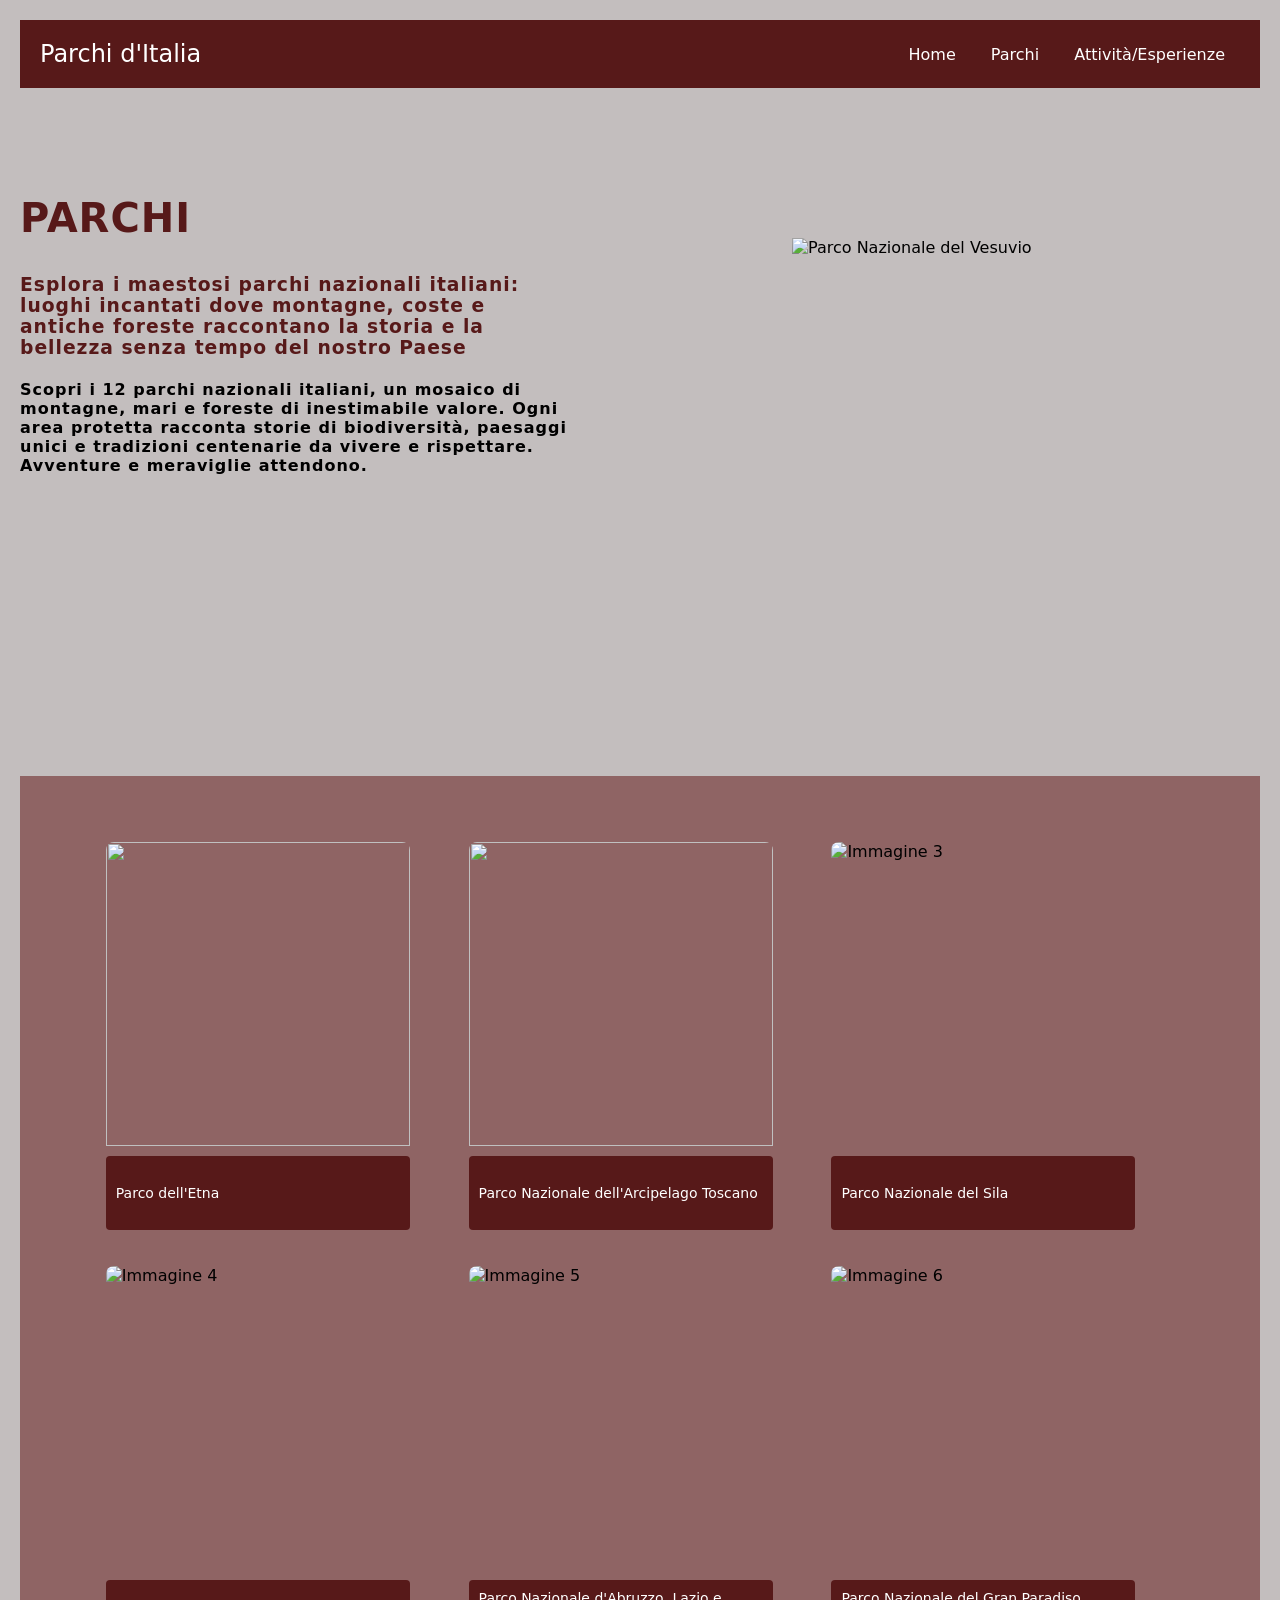
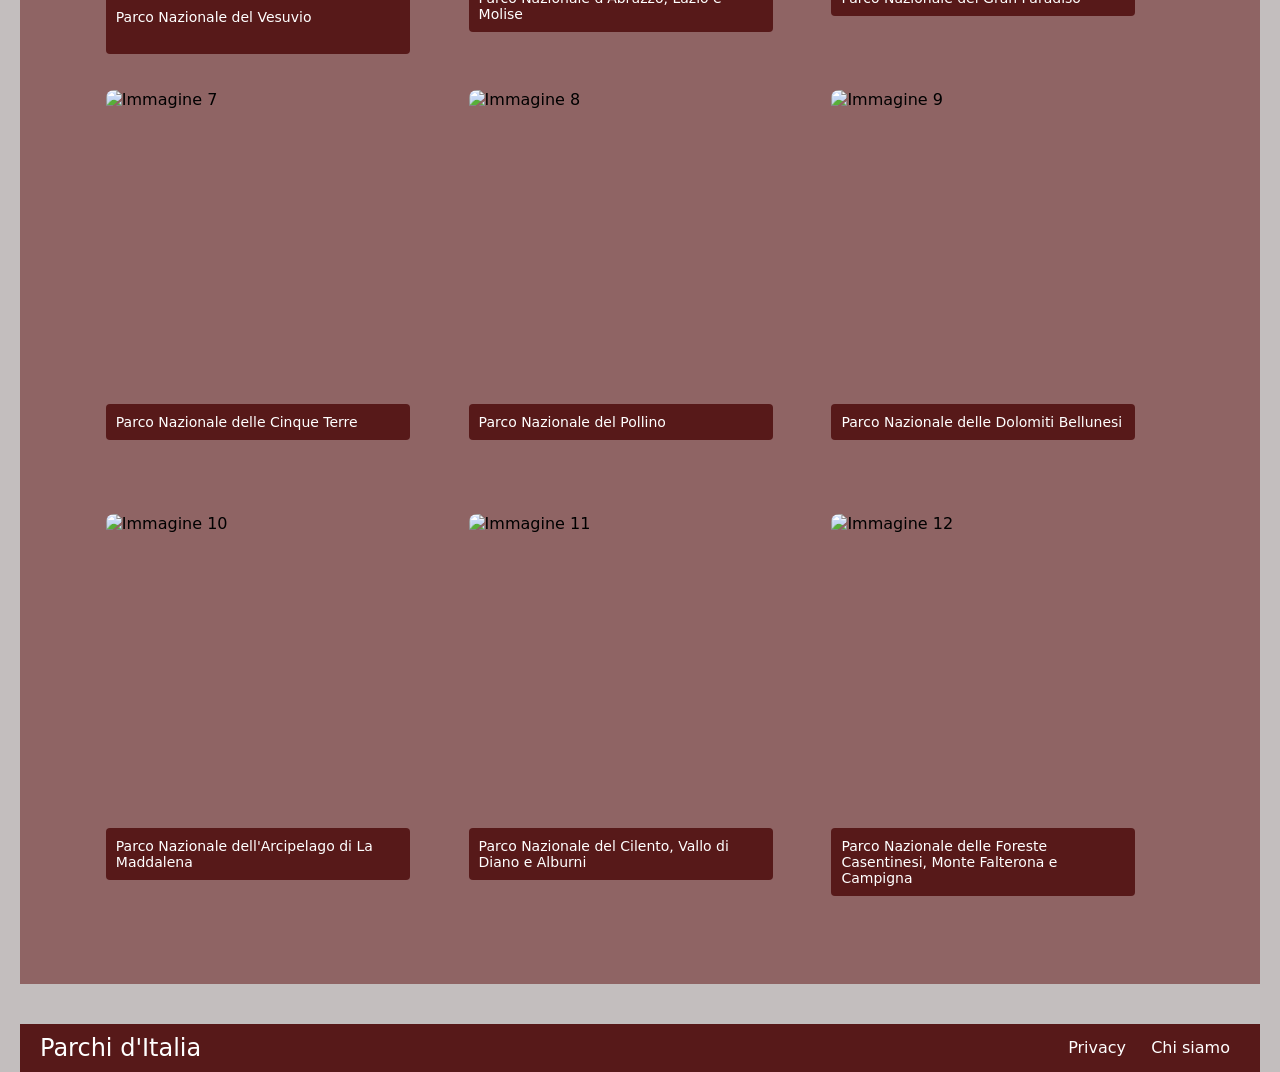
==== index1.html @ 04eec41b "Initial commit" ====
<!DOCTYPE html>
<html lang="it">
<head>
    <meta charset="UTF-8">
    <meta name="viewport" content="width=device-width, initial-scale=1.0">
    <title>Parchi d'Italia</title>
    <link rel="stylesheet" href="style.css">
</head>
<body>
   <main>
    <nav>
        <div class="logo">Parchi d'Italia</div>
        <div class="nav-links">
            <a href="./index.html">Home</a>
            <a href="./index1.html">Parchi</a>
            <a href="./indexattività.html">Attività/Esperienze</a>
        </div>
    </nav>

    <section class="section1">
        <div class="text-container">
            <h1>PARCHI</h1>
            <h3>Esplora i maestosi parchi nazionali italiani: luoghi incantati dove montagne, coste e antiche foreste raccontano la storia e la bellezza senza tempo del nostro Paese</h3>
            <h4>Scopri i 12 parchi nazionali italiani, un mosaico di montagne, mari e foreste di inestimabile valore. Ogni area protetta racconta storie di biodiversità, paesaggi unici e tradizioni centenarie da vivere e rispettare. Avventure e meraviglie attendono.</h4>
        </div>
        <div class="image-container">
            <img src="images/case-history-seed-media-agency-Ente-Parco-Nazionale-del-Vesuvio-offline-01-uai-640x640.jpg" alt="Parco Nazionale del Vesuvio">
        </div>
    </section>
    

    <section class="section-2">
        <div class="card-container">
            <div class="card">
                <img src="images/blogetna.jpg" alt="">
                <div class="description">
                    <a href="indexetna.html">
                    <p>Parco dell'Etna</p>
                </a>
                </div>
            </div>
            <div class="card">
                <img src="images/Gorgona-PNAT-5-e1601803223626-730x548.jpg" alt="">
                <div class="description">
                    <a href="indextoscano.html">
                    <p>Parco Nazionale dell'Arcipelago Toscano</p>
                </a>
                </div>
            </div>
            <div class="card">
                <img src="images/parco-nazionale-della-sila-1.jpeg" alt="Immagine 3">
                <div class="description">
                    <a href="indexsila.html">
                    <p>Parco Nazionale del Sila</p>
                </a>
                </div>
            </div>
            <div class="card">
                <img src="images/parco-nazionale-del-vesuvio-veduta-med.jpg" alt="Immagine 4">
                <div class="description">
                    <a href="indexvesuvio.html">
                    <p>Parco Nazionale del Vesuvio</p>
                </a>
                </div>
            </div>
            <div class="card">
                <img src="images/Campo_Imperatore_Abruzzo-scaled-1.jpg" alt="Immagine 5">
                <div class="description">
                    <p>Parco Nazionale d'Abruzzo, Lazio e Molise</p>
                </div>
            </div>
            <div class="card">
                <img src="images/parco-nazionale-gran-paradiso_1404034665.jpg" alt="Immagine 6">
                <div class="description">
                    <p>Parco Nazionale del Gran Paradiso</p>
                </div>
            </div>
            <div class="card">
                <img src="images/1.jpg" alt="Immagine 7">
                <div class="description">
                    <p>Parco Nazionale delle Cinque Terre</p>
                </div>
            </div>
            <div class="card">
                <img src="images/foto-apertura-parco-del-Pollino_credito-Antonio-De-Stefano.jpg" alt="Immagine 8">
                <div class="description">
                    <p>Parco Nazionale del Pollino</p>
                </div>
            </div> 
            <div class="card">
                <img src="images/Visitare-Parco_Foto-bottone-itinerari.jpg" alt="Immagine 9">
                <div class="description">
                    <p>Parco Nazionale delle Dolomiti Bellunesi</p>
                </div>
            </div>
            <div class="card">
                <img src="images/maddalena quasi 2.jpeg" alt="Immagine 10">
                <div class="description">
                    <p>Parco Nazionale dell'Arcipelago di La Maddalena</p>
                </div>
            </div>
            <div class="card">
                <img src="images/Capelli_di_Venere_Cilento_Discover_campania_MG_4061-FB.jpg" alt="Immagine 11">
                <div class="description">
                    <p>Parco Nazionale del Cilento, Vallo di Diano e Alburni</p>
                </div>
            </div>
            <div class="card">
                <img src="images/caption.jpg" alt="Immagine 12">
                <div class="description">
                    <p>Parco Nazionale delle Foreste Casentinesi, Monte Falterona e Campigna</p>
                </div>
            </div>
        </div>
    </section>

  
</main> 
<footer>
    <div class="logo">Parchi d'Italia</div>
    <div class="nav-links">
        <a href="#Privacy">Privacy</a>
        <a href="#ChiSiamo">Chi siamo</a>
    </div>
</footer>
</body>

</html>
---- style.css ----
html, body {
    height: 100%; /* Assicura che il body e l'html occupino il 100% dell'altezza */
    margin: 0; /* Rimuove il margine predefinito */
}

body { 
    font-family: system-ui, -apple-system, BlinkMacSystemFont, 'Segoe UI', Roboto, Oxygen, Ubuntu, Cantarell, 'Open Sans', 'Helvetica Neue', sans-serif; 
    background: #C3BEBE; 
    margin: 0; /* Rimuove il margine del body */
    padding: 0; /* Rimuove il padding del body */
    display: flex; /* Utilizza Flexbox per gestire il layout del body */
    flex-direction: column; /* Dispone gli elementi in colonna */
    min-height: 100vh; /* Imposta l'altezza minima del body a 100% della viewport */
}

.main-content {
    flex: 1; /* Occupa tutto lo spazio disponibile */
}

h1 {
    font-size: 40px; color: #571919;
}

/*NAVIGAZIONE*/
nav { 
    display: flex; 
    justify-content: space-between; 
    align-items: center; 
    background: #571919; 
    color: white; 
    padding: 20px; 
}

nav .logo { 
    font-size: 1.5em; 
}

nav a { 
    color: white; 
    margin: 0 15px; 
    text-decoration: none; 
}

nav a:hover { 
    text-decoration: underline; 
}

/*PARCHI SECTION 1 e 2*/
section a {
    color: white; 
    margin: 0 15px; 
    text-decoration: none; 
} 

.section1, .section-3 { 
    background: #C3BEBE; 
    display: flex; 
    justify-content: space-between; 
    align-items: center; 
}
.section1{
    background: #C3BEBE; 
    display: flex; 
    justify-content: space-between;
    margin-top: 50px;
}

.section5{
    background: #C3BEBE; 
    display: flex; 
    justify-content: space-between;
    margin-top: 100px;
}
.image-container5 { width: 100px; 
    height: 100px; 
    margin-top: 245px; /* Abbassa l'immagine */
    justify-content: space-between;
    position: left;}
    

    .text-container5{
        width: 550px; /* Aumenta la larghezza del contenitore */
        height: 280px; 
        margin-right: 20px; 
        margin-top: 200px; /* Solleva ulteriormente il testo */
        letter-spacing: 1px; /* Aggiunge spazio tra le lettere */
        font-weight: 200; /* Rende il testo più sottile */
        position: right;
    }

.section8{ background: #C3BEBE; 
    display: flex; 
    justify-content: space-between; 
    align-items: center; 
    padding: 20px; 
    margin: 20px 0;
margin-top: 250px }
.section8 img{position: right; max-width: 468px;justify-content: space-between;}

.text-container {
    width: 550px; /* Aumenta la larghezza del contenitore */
    height: 280px; 
    margin-right: 20px; 
    margin-top: -240px; /* Solleva ulteriormente il testo */
    letter-spacing: 1px; /* Aggiunge spazio tra le lettere */
    font-weight: 200; /* Rende il testo più sottile */
    
}
.image-container7{
    width: 280px; 
    height: 280px; 
    margin-top: 200px; /* Abbassa l'immagine */
    justify-content: space-between;
    position: right
}
.image-container {
    width: 468px; 
    height: 468px; 
    margin-top: 100px; /* Abbassa l'immagine */
    justify-content: space-between;
    position: right;
}

.image-container img {
    max-width: 100%; 
    height: auto; 
}
.section-66{ margin-top: 200px;}
.section-2 {
    padding: 20px; 
    margin: 20px auto; /* Centra la sezione orizzontalmente */
    background: #8F6464; 
    display: flex; /* Utilizza Flexbox per la sezione */
    justify-content: center; /* Centra le card orizzontalmente */
    margin-top: 70px;
    grid-template-columns: repeat(2, 1fr);
}
.card-container33{display: grid; /* Utilizza il layout a griglia */
    grid-template-columns: repeat(2, 1fr); /* 3 colonne di uguale larghezza */
    gap: 20px; /* Spaziatura uniforme tra le card */
    max-width: 1200px; /* Limita la larghezza massima del contenitore delle card */
    width: 100%; /* Occupa tutta la larghezza disponibile */
    padding: 0 20px; /* Padding laterale per mantenere distanza dai bordi */
    margin: 45.8px; /* Sposta l'intero contenitore delle card verso sinistra */
    }

.card-container {
    display: grid; /* Utilizza il layout a griglia */
    grid-template-columns: repeat(3, 1fr); /* 3 colonne di uguale larghezza */
    gap: 20px; /* Spaziatura uniforme tra le card */
    max-width: 1200px; /* Limita la larghezza massima del contenitore delle card */
    width: 100%; /* Occupa tutta la larghezza disponibile */
    padding: 0 20px; /* Padding laterale per mantenere distanza dai bordi */
    margin: 45.8px; /* Sposta l'intero contenitore delle card verso sinistra */
  
}
.card-container2{
    display: grid; /* Utilizza il layout a griglia */
    grid-template-columns: repeat(4, 1fr); /* 3 colonne di uguale larghezza */
    gap: 10px; /* Spaziatura uniforme tra le card */
    max-width: 1200px; /* Limita la larghezza massima del contenitore delle card */
    width: 100%; /* Occupa tutta la larghezza disponibile */
    padding: 0 20px; /* Padding laterale per mantenere distanza dai bordi */
    margin: 45.8px; /* Sposta l'intero contenitore delle card verso sinistra */
}
.card2{
    display: flex; /* Utilizza Flexbox per gestire il layout della card */
    flex-direction: column; /* Dispone gli elementi in colonna */
    border-radius: 8px; 
    overflow: hidden; /* Nasconde il contenuto che esce dai bordi */
    width: 280px; /* Larghezza fissa per la card */
    height: 380px; /* Altezza totale per la card */
}
.card {
    display: flex; /* Utilizza Flexbox per gestire il layout della card */
    flex-direction: column; /* Dispone gli elementi in colonna */
    border-radius: 8px; 
    overflow: hidden; /* Nasconde il contenuto che esce dai bordi */
    width: 304px; /* Larghezza fissa per la card */
    height: 404px; /* Altezza totale per la card */
}

.card2 img{ width: 100%; /* Larghezza dell'immagine al 100% della card */
    height: 308px; /* Altezza fissa per l'immagine */
    object-fit: cover; /* Riempi l'area senza distorcere l'immagine */

}
.card2 .text-container{ width: 304px; /* Larghezza fissa per la descrizione */
    height: 98px; /* Altezza fissa per la descrizione */
    display: flex; /* Utilizza flexbox per gestire il layout del testo */
    flex-direction: column; /* Dispone il testo in colonna */
    justify-content: flex-start; /* Allinea il testo in alto */
    padding: 0; /* Rimuove il padding per attaccare il testo all'immagine */
    background: rgba(255, 255, 255, 0.7); /* Sfondo leggermente trasparente per il testo */
    border-radius: 0 0 8px 8px; /* Arrotonda solo il fondo della sezione del testo */
    overflow: hidden; /* Nasconde il testo in eccesso */

}
.card2 h4, .card2 p{
    margin: 0; /* Rimuove il margine per il titolo e la descrizione */
    overflow: hidden; /* Nasconde il testo che esce dai bordi */
    text-overflow: ellipsis; /* Aggiunge i puntini di sospensione per il testo troppo lungo */
}
.card img {
    width: 100%; /* Larghezza dell'immagine al 100% della card */
    height: 304px; /* Altezza fissa per l'immagine */
    object-fit: cover; /* Riempi l'area senza distorcere l'immagine */
}

.card .text-container {
    width: 304px; /* Larghezza fissa per la descrizione */
    height: 91px; /* Altezza fissa per la descrizione */
    display: flex; /* Utilizza flexbox per gestire il layout del testo */
    flex-direction: column; /* Dispone il testo in colonna */
    justify-content: flex-start; /* Allinea il testo in alto */
    padding: 0; /* Rimuove il padding per attaccare il testo all'immagine */
    background: rgba(255, 255, 255, 0.7); /* Sfondo leggermente trasparente per il testo */
    border-radius: 0 0 8px 8px; /* Arrotonda solo il fondo della sezione del testo */
    overflow: hidden; /* Nasconde il testo in eccesso */
}

.card h2, .card p {
    margin: 0; /* Rimuove il margine per il titolo e la descrizione */
    overflow: hidden; /* Nasconde il testo che esce dai bordi */
    text-overflow: ellipsis; /* Aggiunge i puntini di sospensione per il testo troppo lungo */
}

.card h2 {
    color: #571919; /* Colore del testo */
}

.card p {
    font-size: 14px; /* Dimensione del testo per la descrizione */
}

.description2 {
    background: #571919; /* Colore di sfondo per la descrizione */
    color: white; /* Colore del testo nella descrizione */
    padding: 15px; /* Padding interno per la descrizione */
    border-radius: 4px; /* Angoli arrotondati per la descrizione */
    margin-top: 5px; /* Margine sopra la descrizione */
    align-items: center;
}
.description {
    background: #571919; /* Colore di sfondo per la descrizione */
    color: white; /* Colore del testo nella descrizione */
    padding: 10px; /* Padding interno per la descrizione */
    border-radius: 4px; /* Angoli arrotondati per la descrizione */
    margin-top: 10px; /* Margine sopra la descrizione */
    align-items: center;
}

/*FOOTER*/
footer {
    background: #571919; /* Colore di sfondo per il footer */
    color: white; /* Colore del testo nel footer */
    text-align: center; 
    padding: 10px 20px; 
    display: flex; /* Utilizza Flexbox per il footer */
    justify-content: space-between; /* Allinea il logo a sinistra e i link a destra */
    align-items: center; /* Allinea verticalmente gli elementi */
    width: 100%; /* Occupa tutta la larghezza della pagina */
    max-width: 1200px; /* Limita la larghezza massima del footer */
    margin: 0 auto; /* Centra il footer orizzontalmente */
}

footer .logo {
    font-size: 1.5em; /* Dimensione del logo nel footer */
}

footer .nav-links {
    margin-left: auto; /* Sposta i link a destra */
}

footer .nav-links a {
    color: white; 
    margin: 0 10px; 
    text-decoration: none; 
}

footer .nav-links a:hover {
    text-decoration: underline; /* Sottolinea il link al passaggio del mouse */
}

main { 
    padding: 20px; 
}

h3 {
    color: #571919; /* Colore del titolo h3 */
}

.image-gallery {
    display: flex;
    justify-content: center;
    align-items: center;
    flex-wrap: wrap;
    gap: 20px;
    margin-top: 20px;
    background-color: #8F6464;
  }
  
  .image-gallery img {
    max-width: 300px;
    height: auto;
    border-radius: 5px;
    box-shadow: 0 2px 5px rgba(0, 0, 0, 0.1);
    margin: 30px;
  }

.cardine{width: 40%; justify-content: space-around;}
.imghero{ width: 500px;
    height: auto;
    display: flex;}

    .text-container9 {
        padding: 20px;
        max-width: 1000px;
        margin: 45px 45px;
        margin-left: 35px;
        align-items: center;
      }
      
      .text-container9 h2 {
        margin-top: 0;
      }
      
      .text-container9 img {
        width: 100%;
        height: auto;
        object-fit: cover;
        margin: 35px 45px;
        align-items: center;
        position: center;
      }
      
      .text-container9 p {
        line-height: 1.5;
      }

      @media (max-width: 768px) {
        .image-container, .image-container5, .image-container7 {
            flex-direction: column; /* Mantiene la disposizione in colonna */
            align-items: center; /* Centra gli elementi */
        }
    
        .text-container, .text-container5 {
            width: 90%; /* Ridotto per schermi piccoli */
            max-width: none; /* Rimuove il limite massimo per il testo */
            margin-top: 10px; /* Spazio sopra il testo */
            padding: 15px; /* Aumenta il padding per una migliore leggibilità */
        }
    
        .image-container img {
            margin-bottom: 15px; /* Maggiore spazio sotto l'immagine */
        }
    }
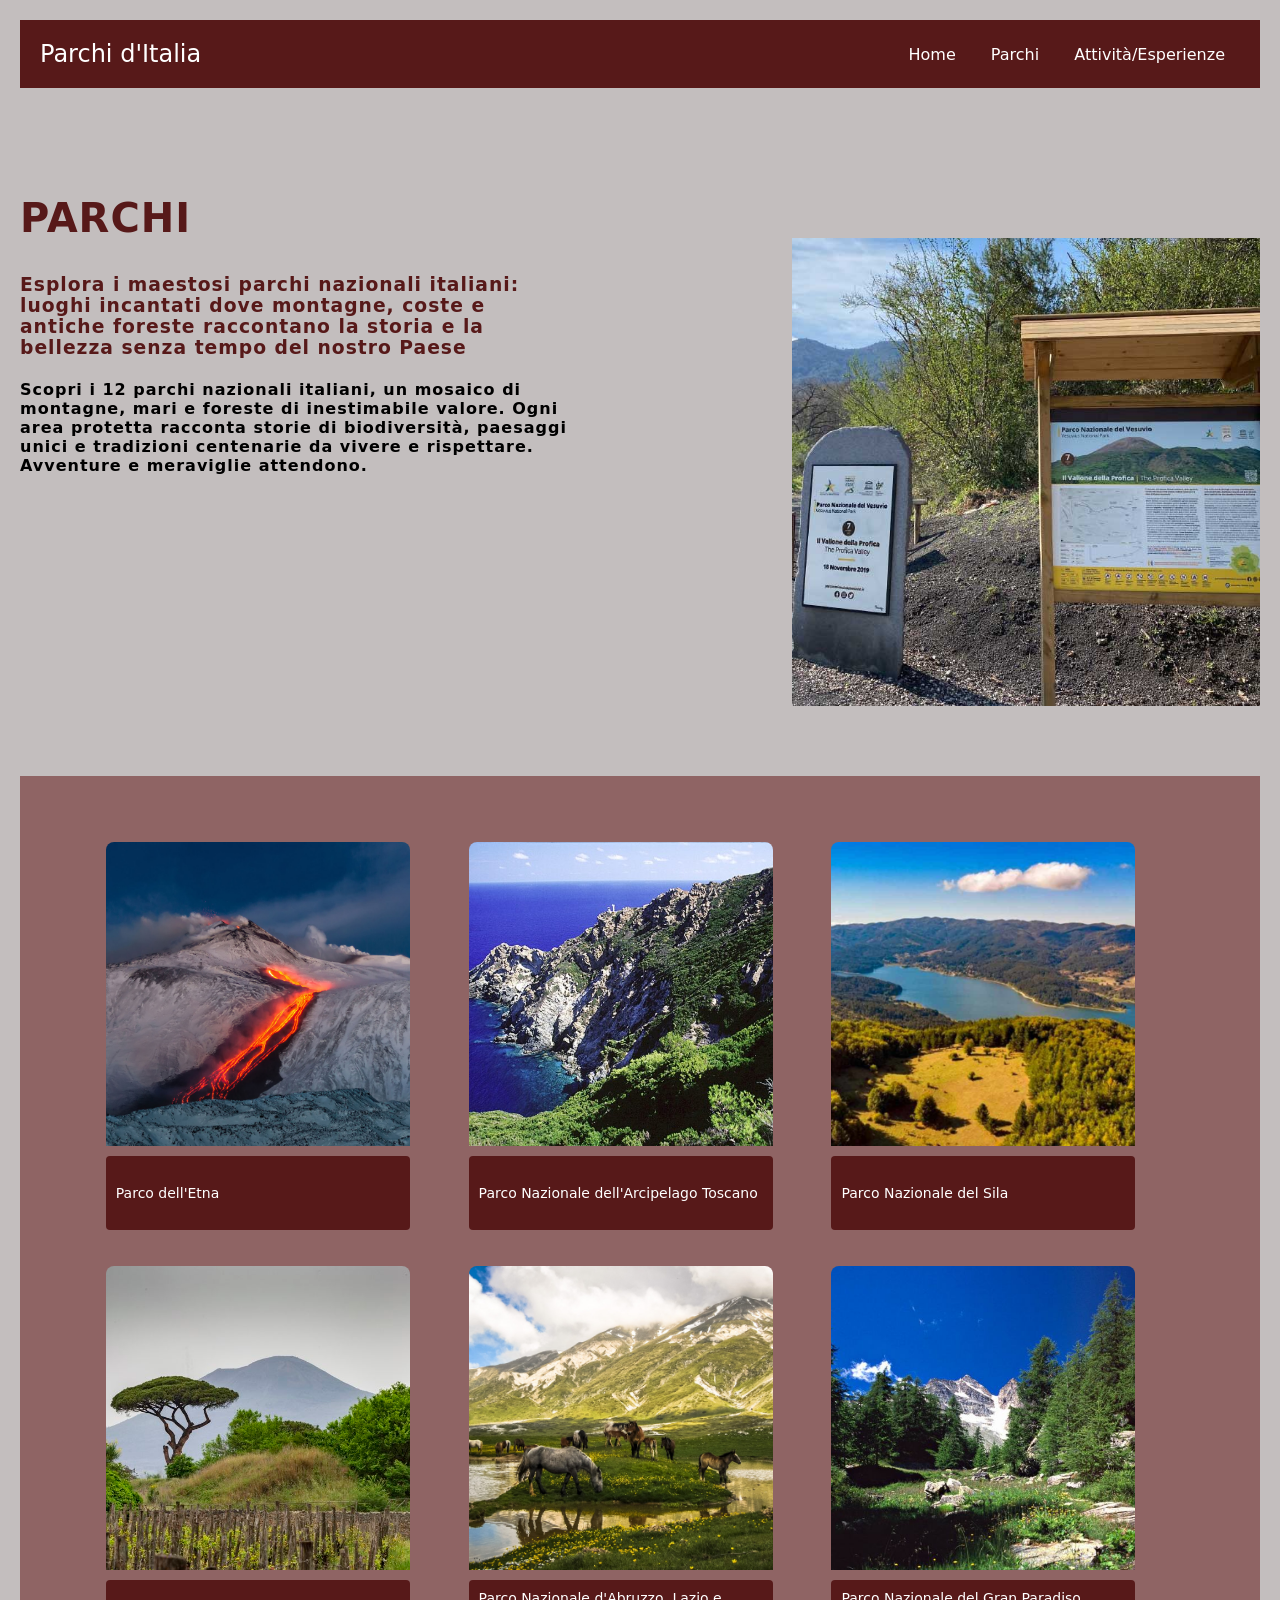
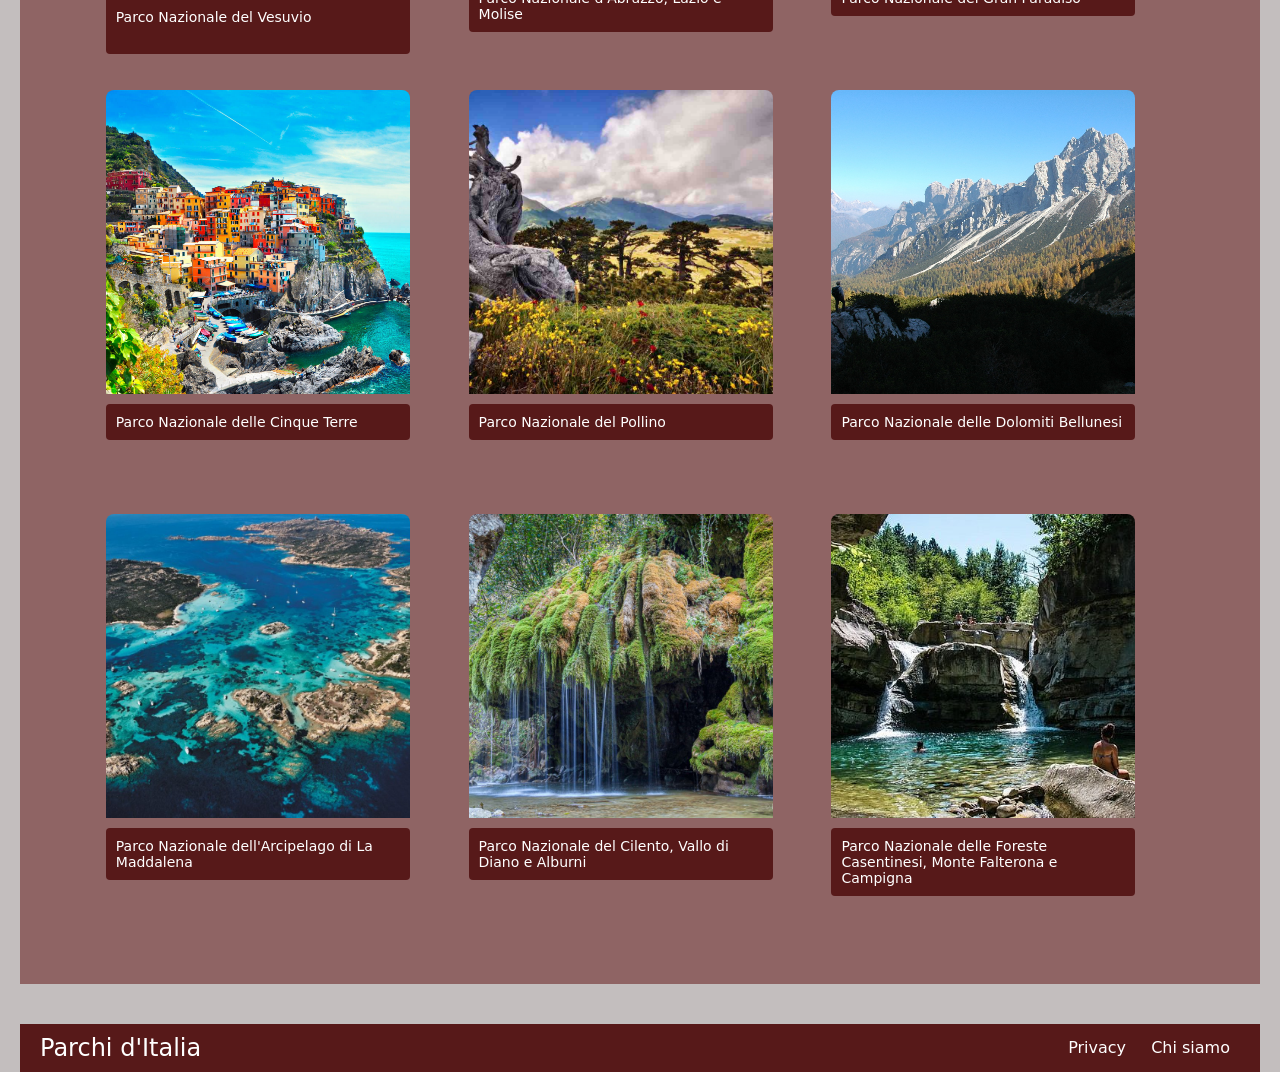
==== commit ae1f093c: "fix" ====
--- a/index1.html
+++ b/index1.html
@@ -11,9 +11,9 @@
     <nav>
         <div class="logo">Parchi d'Italia</div>
         <div class="nav-links">
-            <a href="./index.html">Home</a>
-            <a href="./index1.html">Parchi</a>
-            <a href="./indexattività.html">Attività/Esperienze</a>
+            <a href="index.html">Home</a>
+            <a href="index1.html">Parchi</a>
+            <a href="indexattivita.html">Attività/Esperienze</a>
         </div>
     </nav>
 
